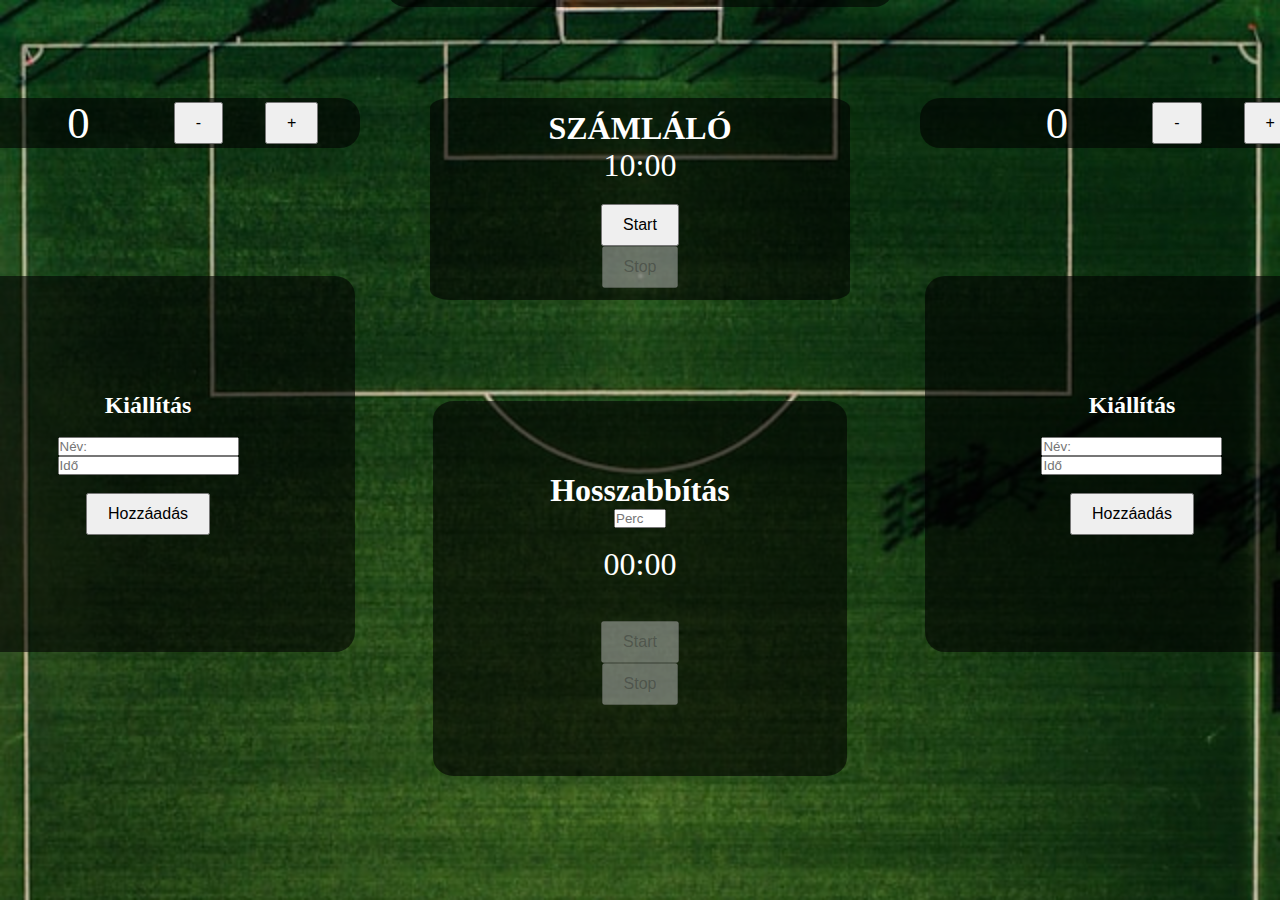
==== kijelzo.html @ 7dd7da03 "Merge branch 'main' of https://github.com/Kornel191/foci-kijelzo" ====
<!DOCTYPE html>
<html lang="hu">
<head>
    <meta charset="UTF-8">
    <meta name="viewport" content="width=device-width, initial-scale=1.0">
    <title>
        Mathiász Foci bajnokság
    </title>
    <link rel="stylesheet" href="kijelzo.css">
</head>
<body>
<div class="keret">
    <header class="fej">
        <h1>Mathiász bajnokság</h1>
    </header>

<div class="kozep">
    <div class="eredmeny1">
        <h1 id="csapat1NevKi"></h1>
        <br>
        <p id="csapat1pont">0</p>
        <br>
        <button id="cs1minuspont" onclick="pontok1minus()" type="button">-</button>
        <button id="cs1pluszpont" onclick="pontok1plusz()" type="button">+</button>

    </div>
    <div class="mutato">
        <h1>SZÁMLÁLÓ</h1>
        <div id="timer">10:00</div>
        <!--<button id="toggleButton" onclick="stop()">Stop</button>-->
        <button type="button" id="start" onclick="idoStart()">Start</button>
        <button type="button" id="stop" onclick="stop()">Stop</button>
    </div>
    <div class="eredmeny2">
        <h1 id="csapat2NevKi"></h1> 
        <br>
        <p id="csapat2pont">0</p>
        <br>
        <button id="cs2minuspont" onclick="pontok2minus()" type="button" class="gomb">-</button>
        <button id="cs2pluszpont" onclick="pontok2plusz()" type="button" class="gomb">+</button>
    </div>
</div>
<div class="torzs">
    <div class="kiallitasHazai">
        <main>
        <h2>Kiállítás</h2><br>
            <form action="">
                <input type="text" id="nev" placeholder="Név:"><br>
                <input type="number" id="ido" min="1" placeholder="Idő">
    
                
            </form>
            <br>
            <button type="button" id="gomb" onclick="Idokezeles()">Hozzáadás</button>
        
            <br>
        <ul id="felsor">

        </ul>
        
        
        
    </div>
    <div id="plussz" class="pluszido">
        <h1>Hosszabbítás</h1>
        <input type="number" id="plusszInput" placeholder="Perc" min="1" max="10"><br>
        <div id="plusztimer">00:00</div>
        <br>
        <button type="button" id="startP" disabled onclick="idoStartPlusz()">Start</button>
        <button type="button" id="stopP" disabled onclick="stopPlusz()">Stop</button>
    </div>
    <div class="kiallitasVendeg">
        <h2>Kiállítás</h2><br>
        <form action="">
            <input type="text" id="nevve" placeholder="Név:"><br>
            <input type="number" id="idove" min="1" placeholder="Idő">
        </form>

        <br>
        <button type="button" id="gomb" onclick="Idokezelesve()">Hozzáadás</button> 

        <ul id="felsorve">

        </ul>
        
    </div>

</div>



</div>
<script src="java.js"></script>
    <script src="js.js"></script>
    <!--<script src="pluszido.js"></script>-->
    <script src="kiallitas.js"></script>
    <script src="kiallitasve.js"></script>
</body>
</html>
---- kijelzo.css ----
*{
    margin: 0;
    padding: 0;
    box-sizing: border-box;
}


body{
    background-image: url(img/kiskispalya.jpg);
    background-repeat: no-repeat;  
    background-size: cover;         
    height: 100vh;          
}

.keret{
    display: block;
    text-align: center;
    margin: 0 auto;
    height: 20%;
    justify-content: center;
    flex-direction: column;
    align-items: center;
    display: flex;
}
.fej{
    background-color: rgba(0, 0, 0, 0.6); 
    padding: 20px;
    display: flex;
    color: white; 
    text-align: center; 
    border-radius: 20px; 
    height: 100px;
    justify-content: center;
    margin-bottom: 6%;
    width: 508px;
    height: 92px;
    left: 466px;
    gap: 0px;
    border: 1px 0px 0px 0px;
    margin-top: 30%;   
    flex-direction: column
    
}


.kozep{
    display: flex;
    text-align: center;
}

.eredmeny1
{
    width: 466px;
    height: 50px;
    top: 168px;
    gap: 0px;
    color: white;
    background-color: rgba(0, 0, 0, 0.6); 
    display: flex;
    justify-content: space-evenly;
    border-radius: 20px;
    left: 0;
    color: white;
    margin-top: 1%;
    align-items: center;
}

#csapat1pont, #csapat2pont{
    font-size: 280%;
}

.mutato{
    width: 466px;
    height: 105%;
    top: 168px;
    gap: 0px;
    color: white;
    background-color: rgba(0, 0, 0, 0.6);
    display: flex;
    align-items: center; 
    margin: 0 auto; 
    z-index: 1;
    flex-direction: column;
    border-radius: 5%;
    margin-left: 5%;
    margin-right: 5%;
    justify-content: center;
    margin-top: 1%;
}

.eredmeny2
{
    width: 466px;
    height: 50px;
    top: 168px;
    gap: 0px;
    color: white;
    background-color: rgba(0, 0, 0, 0.6); 
    display: flex;
    justify-content: space-evenly;
    border-radius: 20px;
    right: 0%;
    color: white;
    margin-top: 1%;
    align-items: center;
    
}

#timer, #plusztimer {
    font-size: 2em;
    margin-bottom: 20px;
    position: relative;
    z-index: 0;
}
button {
    padding: 10px 20px;
    font-size: 1em;
    cursor: pointer;
}

.gomb{
    padding: 10px 20px;
    font-size: 1em;
    cursor: pointer;
}

#hozzaadasContainer {
    display: none; 
    margin-top: 20px;
}
#hozzaadasInput {
    margin-right: 10px;
}
.torzs {
    display: flex;
    text-align: center;


}
.kiallitasHazai{
    width: 466px;
    height: 105%;
    top: 168px;
    gap: 0px;
    color: white;
    background-color: rgba(0, 0, 0, 0.6);
    display: flex;
    align-items: center; 
    margin: 0 auto; 
    z-index: 1;
    flex-direction: column;
    border-radius: 20px;
    margin-left: 80px;
   
    justify-content: center
}
.pluszido{
    width: 466px;
    height: 105%;
    top: 168px;
    gap: 0px;
    color: white;
    background-color: rgba(0, 0, 0, 0.6);
    display: flex;
    align-items: center; 
    margin: 0 auto; 
    z-index: 1;
    flex-direction: column;
    border-radius: 5%;
    margin-left: 5%;
    margin-right: 5%;
    justify-content: center;
    margin-top: 8%;
    
}
.kiallitasVendeg{
    width: 466px;
    height: 105%;
    top: 168px;
    gap: 0px;
    color: white;
    background-color: rgba(0, 0, 0, 0.6);
    display: flex;
    align-items: center; 
    margin: 0 auto; 
    z-index: 1;
    flex-direction: column;
    border-radius: 20px;
    margin-right: 80px;
    justify-content: center
}
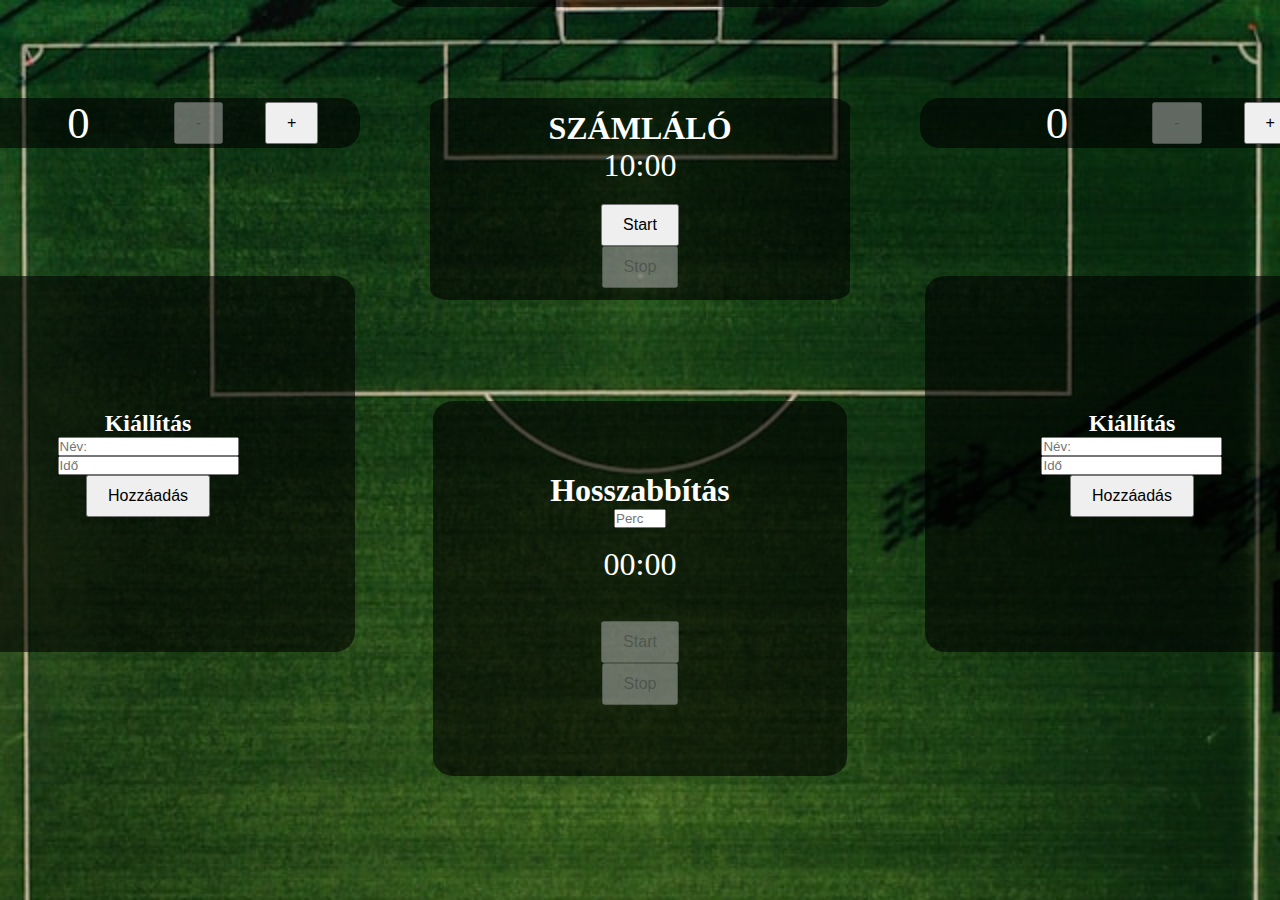
==== commit 5f30aa52: "Pont rendszer és pluszidő javítása" ====
--- a/kijelzo.html
+++ b/kijelzo.html
@@ -16,11 +16,13 @@
 
 <div class="kozep">
     <div class="eredmeny1">
-        <h1 id="csapat1NevKi"></h1>
+        <h1 id="csapat1NevKi">
+            
+        </h1>
         <br>
         <p id="csapat1pont">0</p>
         <br>
-        <button id="cs1minuspont" onclick="pontok1minus()" type="button">-</button>
+        <button id="cs1minuspont" disabled onclick="pontok1minus()" type="button">-</button>
         <button id="cs1pluszpont" onclick="pontok1plusz()" type="button">+</button>
 
     </div>
@@ -30,30 +32,31 @@
         <!--<button id="toggleButton" onclick="stop()">Stop</button>-->
         <button type="button" id="start" onclick="idoStart()">Start</button>
         <button type="button" id="stop" onclick="stop()">Stop</button>
+        
+    
     </div>
     <div class="eredmeny2">
-        <h1 id="csapat2NevKi"></h1> 
-        <br>
+        <h1 id="csapat2NevKi">
+            
+        </h1> <br>
         <p id="csapat2pont">0</p>
         <br>
-        <button id="cs2minuspont" onclick="pontok2minus()" type="button" class="gomb">-</button>
-        <button id="cs2pluszpont" onclick="pontok2plusz()" type="button" class="gomb">+</button>
+        <button id="cs2minuspont" disabled onclick="pontok2minus()" type="button">-</button>
+        <button id="cs2pluszpont" onclick="pontok2plusz()" type="button">+</button>
     </div>
 </div>
 <div class="torzs">
     <div class="kiallitasHazai">
         <main>
-        <h2>Kiállítás</h2><br>
+        <h2>Kiállítás</h2>
             <form action="">
                 <input type="text" id="nev" placeholder="Név:"><br>
-                <input type="number" id="ido" min="1" placeholder="Idő">
+                <input type="number" id="ido" min="1" placeholder="Idő"><br>
     
-                
+                <button type="button" id="gomb" onclick="Idokezeles()">Hozzáadás</button>
             </form>
-            <br>
-            <button type="button" id="gomb" onclick="Idokezeles()">Hozzáadás</button>
         
-            <br>
+        
         <ul id="felsor">
 
         </ul>
@@ -70,15 +73,13 @@
         <button type="button" id="stopP" disabled onclick="stopPlusz()">Stop</button>
     </div>
     <div class="kiallitasVendeg">
-        <h2>Kiállítás</h2><br>
+        <h2>Kiállítás</h2>
         <form action="">
             <input type="text" id="nevve" placeholder="Név:"><br>
-            <input type="number" id="idove" min="1" placeholder="Idő">
+            <input type="number" id="idove" min="1" placeholder="Idő"><br>
+
+            <button type="button" id="gomb" onclick="Idokezelesve()">Hozzáadás</button>
         </form>
-
-        <br>
-        <button type="button" id="gomb" onclick="Idokezelesve()">Hozzáadás</button> 
-
         <ul id="felsorve">
 
         </ul>
@@ -95,5 +96,6 @@
     <!--<script src="pluszido.js"></script>-->
     <script src="kiallitas.js"></script>
     <script src="kiallitasve.js"></script>
+    <script src="pontok.js"></script>
 </body>
 </html>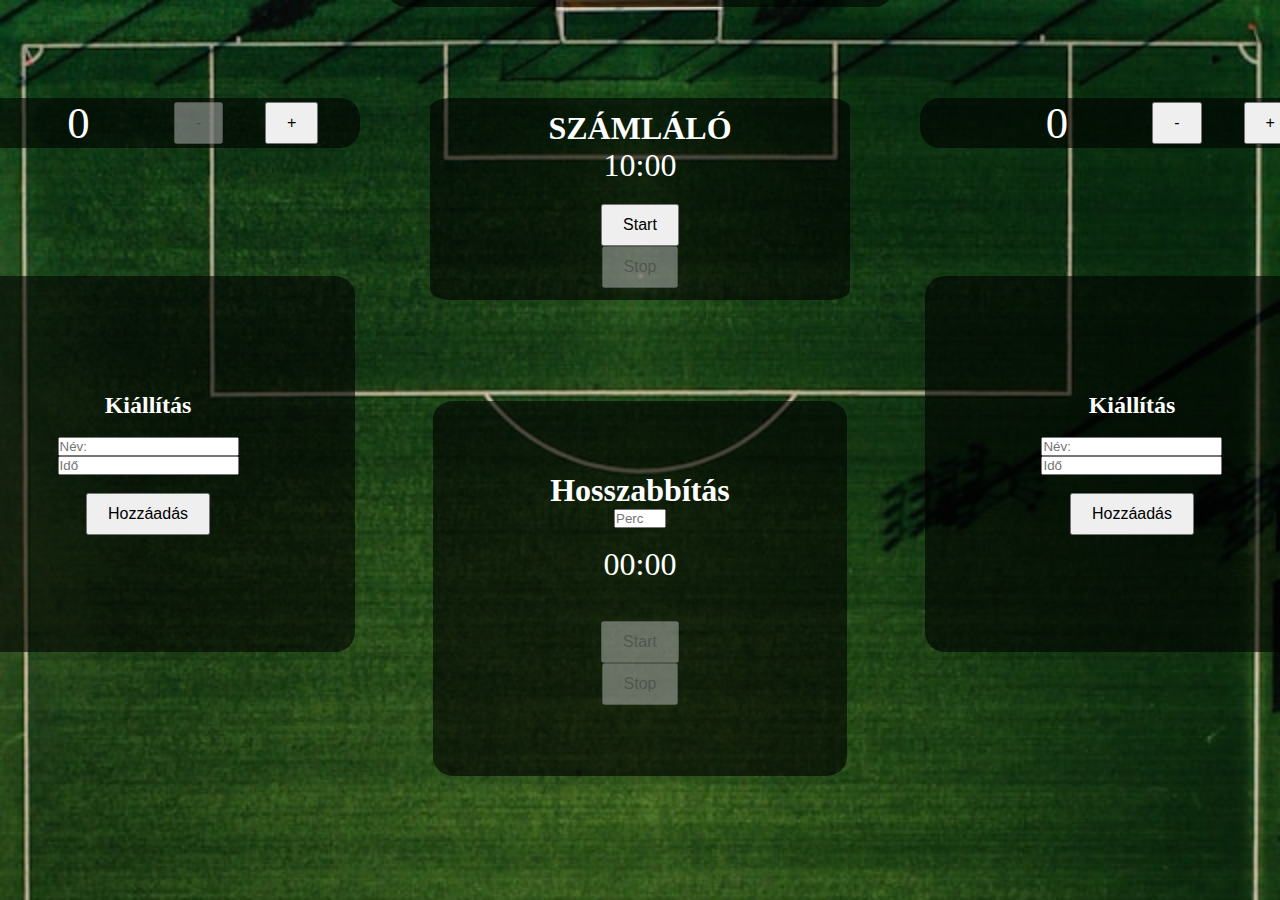
==== commit d8a1751a: "Merge branch 'main' of https://github.com/Kornel191/foci-kijelzo" ====
--- a/kijelzo.html
+++ b/kijelzo.html
@@ -16,9 +16,7 @@
 
 <div class="kozep">
     <div class="eredmeny1">
-        <h1 id="csapat1NevKi">
-            
-        </h1>
+        <h1 id="csapat1NevKi"></h1>
         <br>
         <p id="csapat1pont">0</p>
         <br>
@@ -32,31 +30,30 @@
         <!--<button id="toggleButton" onclick="stop()">Stop</button>-->
         <button type="button" id="start" onclick="idoStart()">Start</button>
         <button type="button" id="stop" onclick="stop()">Stop</button>
-        
-    
     </div>
     <div class="eredmeny2">
-        <h1 id="csapat2NevKi">
-            
-        </h1> <br>
+        <h1 id="csapat2NevKi"></h1> 
+        <br>
         <p id="csapat2pont">0</p>
         <br>
-        <button id="cs2minuspont" disabled onclick="pontok2minus()" type="button">-</button>
-        <button id="cs2pluszpont" onclick="pontok2plusz()" type="button">+</button>
+        <button id="cs2minuspont" onclick="pontok2minus()" type="button" class="gomb">-</button>
+        <button id="cs2pluszpont" onclick="pontok2plusz()" type="button" class="gomb">+</button>
     </div>
 </div>
 <div class="torzs">
     <div class="kiallitasHazai">
         <main>
-        <h2>Kiállítás</h2>
+        <h2>Kiállítás</h2><br>
             <form action="">
                 <input type="text" id="nev" placeholder="Név:"><br>
-                <input type="number" id="ido" min="1" placeholder="Idő"><br>
+                <input type="number" id="ido" min="1" placeholder="Idő">
     
-                <button type="button" id="gomb" onclick="Idokezeles()">Hozzáadás</button>
+                
             </form>
+            <br>
+            <button type="button" id="gomb" onclick="Idokezeles()">Hozzáadás</button>
         
-        
+            <br>
         <ul id="felsor">
 
         </ul>
@@ -73,13 +70,15 @@
         <button type="button" id="stopP" disabled onclick="stopPlusz()">Stop</button>
     </div>
     <div class="kiallitasVendeg">
-        <h2>Kiállítás</h2>
+        <h2>Kiállítás</h2><br>
         <form action="">
             <input type="text" id="nevve" placeholder="Név:"><br>
-            <input type="number" id="idove" min="1" placeholder="Idő"><br>
+            <input type="number" id="idove" min="1" placeholder="Idő">
+        </form>
 
-            <button type="button" id="gomb" onclick="Idokezelesve()">Hozzáadás</button>
-        </form>
+        <br>
+        <button type="button" id="gomb" onclick="Idokezelesve()">Hozzáadás</button> 
+
         <ul id="felsorve">
 
         </ul>
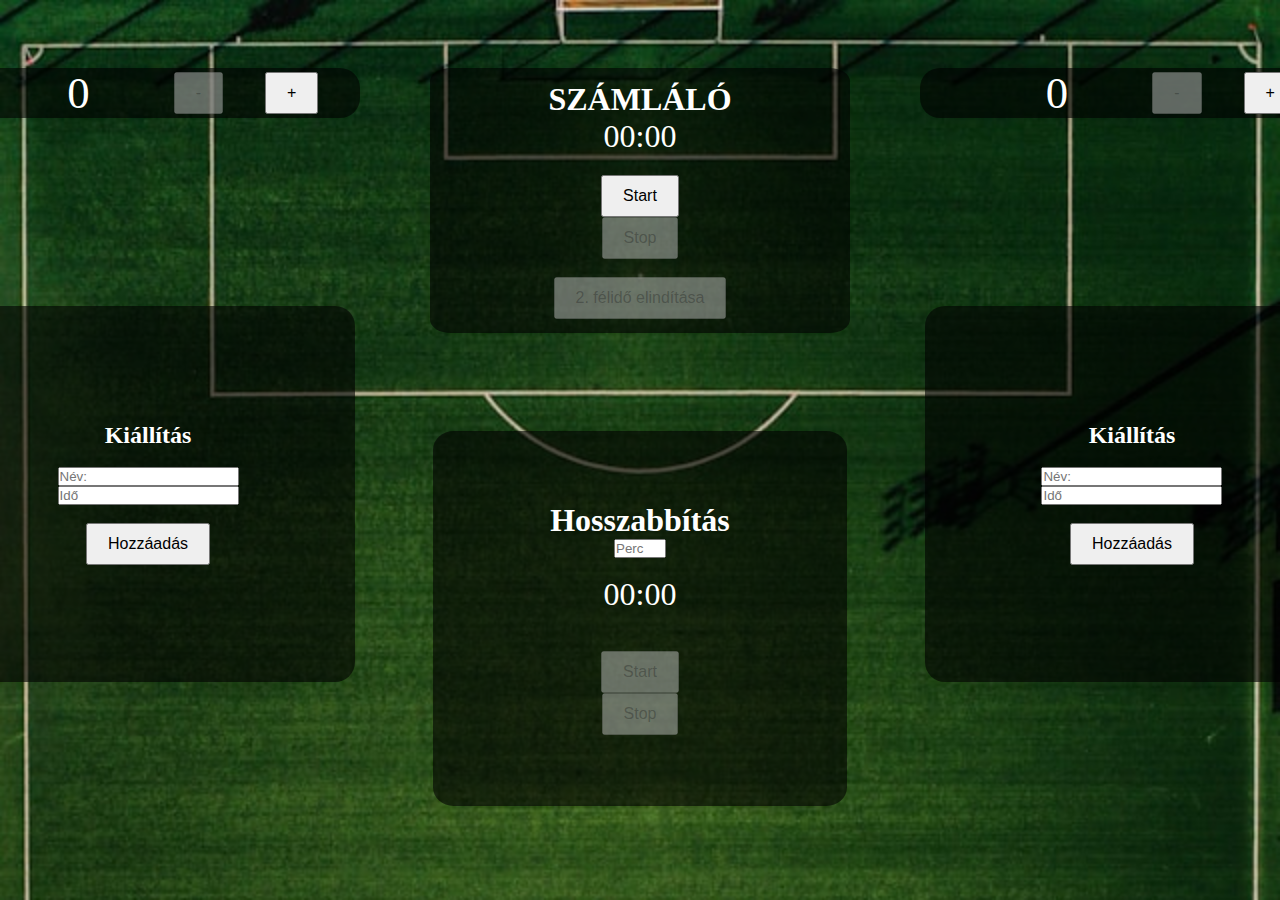
==== commit c278900f: "Időszálak és egyéb dolgok javítása" ====
--- a/kijelzo.html
+++ b/kijelzo.html
@@ -26,17 +26,19 @@
     </div>
     <div class="mutato">
         <h1>SZÁMLÁLÓ</h1>
-        <div id="timer">10:00</div>
+        <div id="timer">00:00</div>
         <!--<button id="toggleButton" onclick="stop()">Stop</button>-->
         <button type="button" id="start" onclick="idoStart()">Start</button>
         <button type="button" id="stop" onclick="stop()">Stop</button>
+        <br>
+        <button type="button" disabled id="ujra" onclick="ujra()">2. félidő elindítása</button>
     </div>
     <div class="eredmeny2">
         <h1 id="csapat2NevKi"></h1> 
         <br>
         <p id="csapat2pont">0</p>
         <br>
-        <button id="cs2minuspont" onclick="pontok2minus()" type="button" class="gomb">-</button>
+        <button id="cs2minuspont" disabled onclick="pontok2minus()" type="button" class="gomb">-</button>
         <button id="cs2pluszpont" onclick="pontok2plusz()" type="button" class="gomb">+</button>
     </div>
 </div>
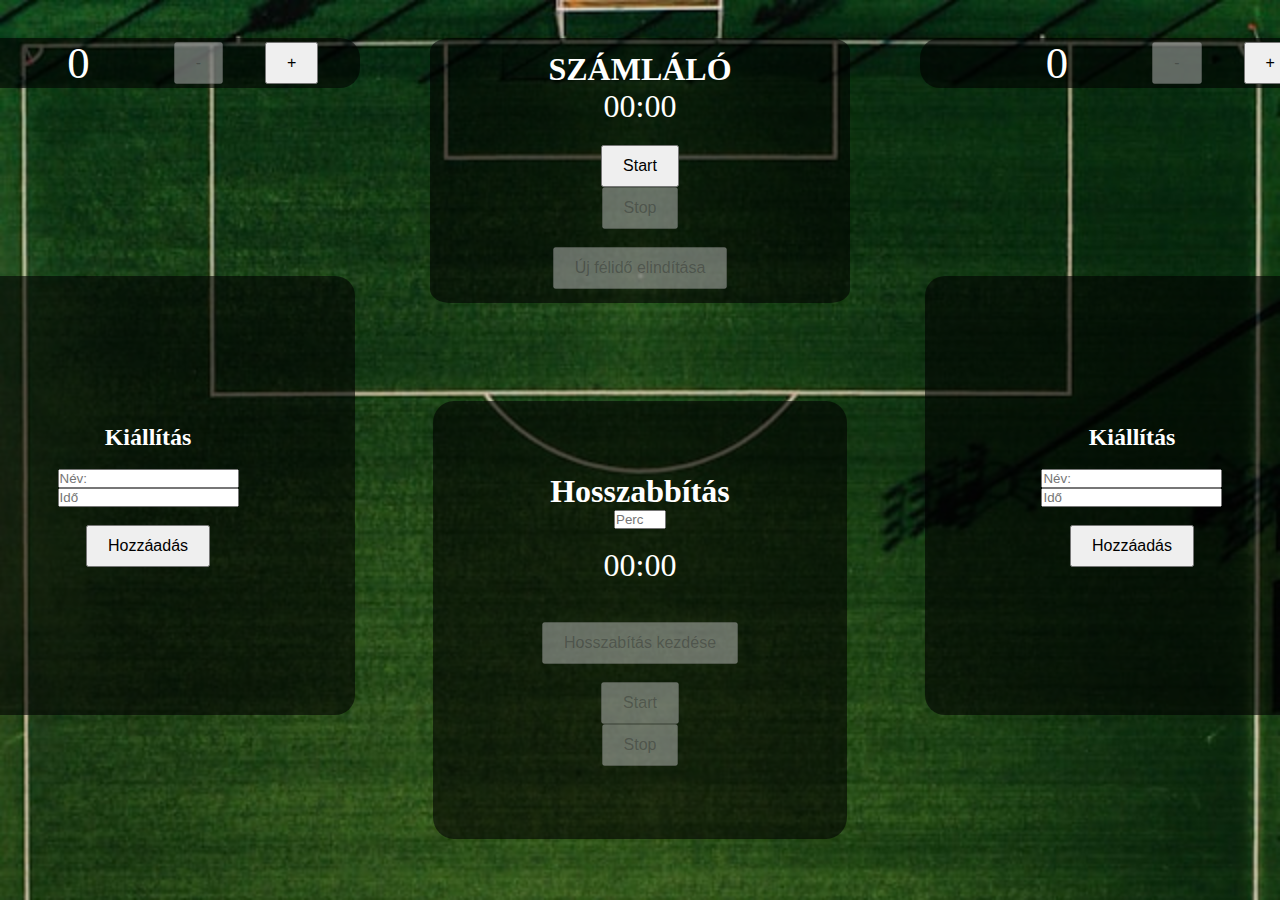
==== commit a552a89d: "Nyertes kijelző" ====
--- a/kijelzo.html
+++ b/kijelzo.html
@@ -31,7 +31,7 @@
         <button type="button" id="start" onclick="idoStart()">Start</button>
         <button type="button" id="stop" onclick="stop()">Stop</button>
         <br>
-        <button type="button" disabled id="ujra" onclick="ujra()">2. félidő elindítása</button>
+        <button type="button" disabled id="ujra" onclick="ujra()">Új félidő elindítása</button>
     </div>
     <div class="eredmeny2">
         <h1 id="csapat2NevKi"></h1> 
@@ -68,6 +68,8 @@
         <input type="number" id="plusszInput" placeholder="Perc" min="1" max="10"><br>
         <div id="plusztimer">00:00</div>
         <br>
+        <button type="button" id="hosszkezdes" disabled onclick="hosszkezd()">Hosszabítás kezdése</button>
+        <br>
         <button type="button" id="startP" disabled onclick="idoStartPlusz()">Start</button>
         <button type="button" id="stopP" disabled onclick="stopPlusz()">Stop</button>
     </div>
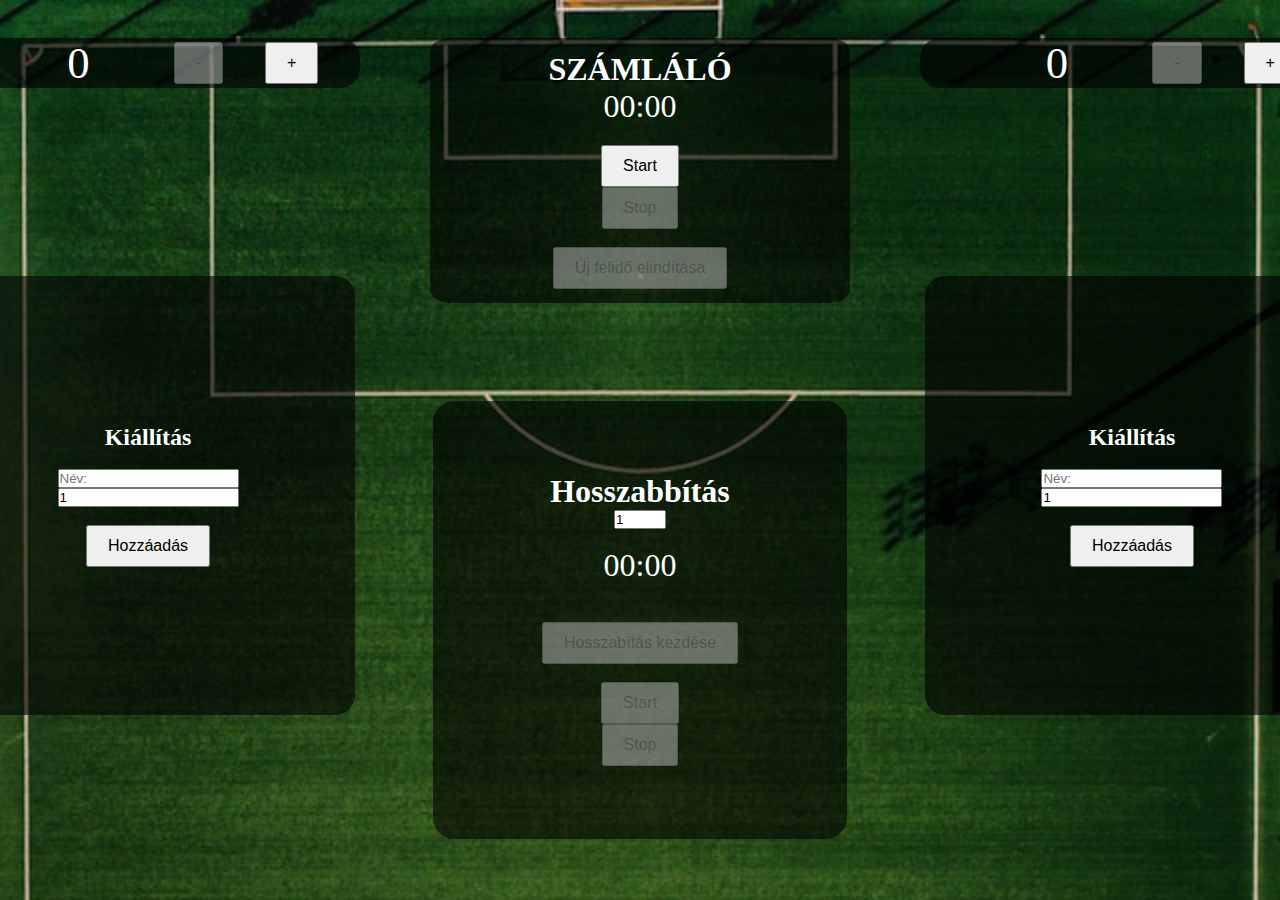
==== commit 89464802: "Value beállítása" ====
--- a/kijelzo.html
+++ b/kijelzo.html
@@ -48,7 +48,7 @@
         <h2>Kiállítás</h2><br>
             <form action="">
                 <input type="text" id="nev" placeholder="Név:"><br>
-                <input type="number" id="ido" min="1" placeholder="Idő">
+                <input type="number" id="ido" min="1" placeholder="Idő" value="1">
     
                 
             </form>
@@ -65,7 +65,7 @@
     </div>
     <div id="plussz" class="pluszido">
         <h1>Hosszabbítás</h1>
-        <input type="number" id="plusszInput" placeholder="Perc" min="1" max="10"><br>
+        <input type="number" id="plusszInput" placeholder="Perc" min="1" max="10" value="1"><br>
         <div id="plusztimer">00:00</div>
         <br>
         <button type="button" id="hosszkezdes" disabled onclick="hosszkezd()">Hosszabítás kezdése</button>
@@ -77,7 +77,7 @@
         <h2>Kiállítás</h2><br>
         <form action="">
             <input type="text" id="nevve" placeholder="Név:"><br>
-            <input type="number" id="idove" min="1" placeholder="Idő">
+            <input type="number" id="idove" min="1" placeholder="Idő" value="1">
         </form>
 
         <br>
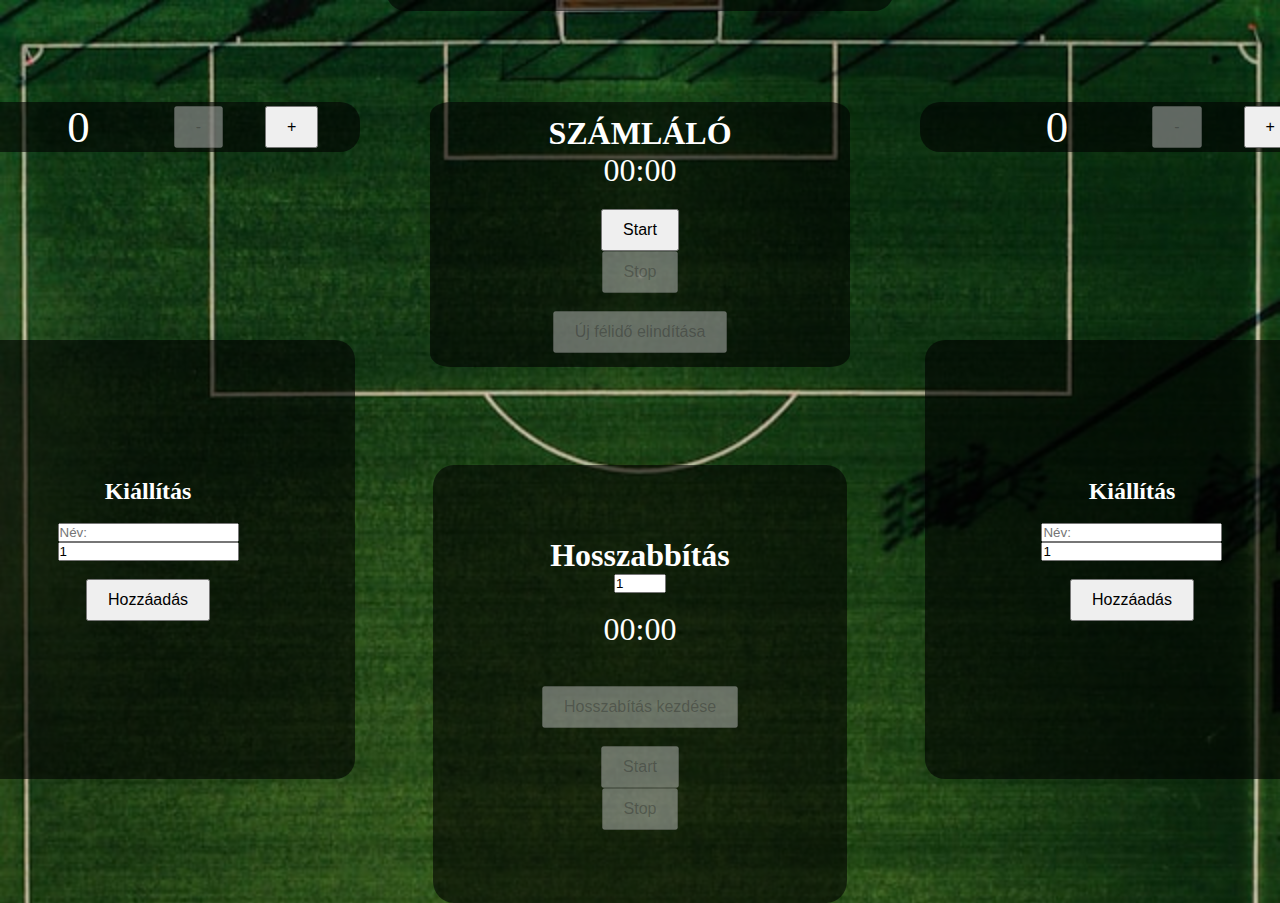
==== commit 28b7823a: "felsorolas es hozza a css" ====
--- a/kijelzo.html
+++ b/kijelzo.html
@@ -44,25 +44,23 @@
 </div>
 <div class="torzs">
     <div class="kiallitasHazai">
+        <h2>Kiállítás</h2><br>
         <main>
-        <h2>Kiállítás</h2><br>
             <form action="">
                 <input type="text" id="nev" placeholder="Név:"><br>
                 <input type="number" id="ido" min="1" placeholder="Idő" value="1">
-    
-                
             </form>
             <br>
             <button type="button" id="gomb" onclick="Idokezeles()">Hozzáadás</button>
-        
             <br>
-        <ul id="felsor">
+            <div  class="kiallit">
+                <ul id="felsor">
 
-        </ul>
-        
-        
-        
+                 </ul>
+            </div>
+        </main>     
     </div>
+
     <div id="plussz" class="pluszido">
         <h1>Hosszabbítás</h1>
         <input type="number" id="plusszInput" placeholder="Perc" min="1" max="10" value="1"><br>
@@ -73,22 +71,25 @@
         <button type="button" id="startP" disabled onclick="idoStartPlusz()">Start</button>
         <button type="button" id="stopP" disabled onclick="stopPlusz()">Stop</button>
     </div>
+
+
     <div class="kiallitasVendeg">
         <h2>Kiállítás</h2><br>
+        <main>
         <form action="">
             <input type="text" id="nevve" placeholder="Név:"><br>
             <input type="number" id="idove" min="1" placeholder="Idő" value="1">
         </form>
-
         <br>
         <button type="button" id="gomb" onclick="Idokezelesve()">Hozzáadás</button> 
+        <br>
+        <div  class="kiallit">
+            <ul id="felsorve">
 
-        <ul id="felsorve">
-
-        </ul>
-        
+            </ul>
+        </div> 
+    </main> 
     </div>
-
 </div>
 
 
--- a/kijelzo.css
+++ b/kijelzo.css
@@ -37,7 +37,7 @@
     left: 466px;
     gap: 0px;
     border: 1px 0px 0px 0px;
-    margin-top: 30%;   
+    margin-top: 40%;   
     flex-direction: column
     
 }
@@ -151,7 +151,6 @@
     flex-direction: column;
     border-radius: 20px;
     margin-left: 80px;
-   
     justify-content: center
 }
 .pluszido{
@@ -189,3 +188,10 @@
     margin-right: 80px;
     justify-content: center
 }
+
+.kiallit{
+    margin-top: 20px;
+}
+ul{
+   list-style-image: url(img/icon.jpg); 
+}
